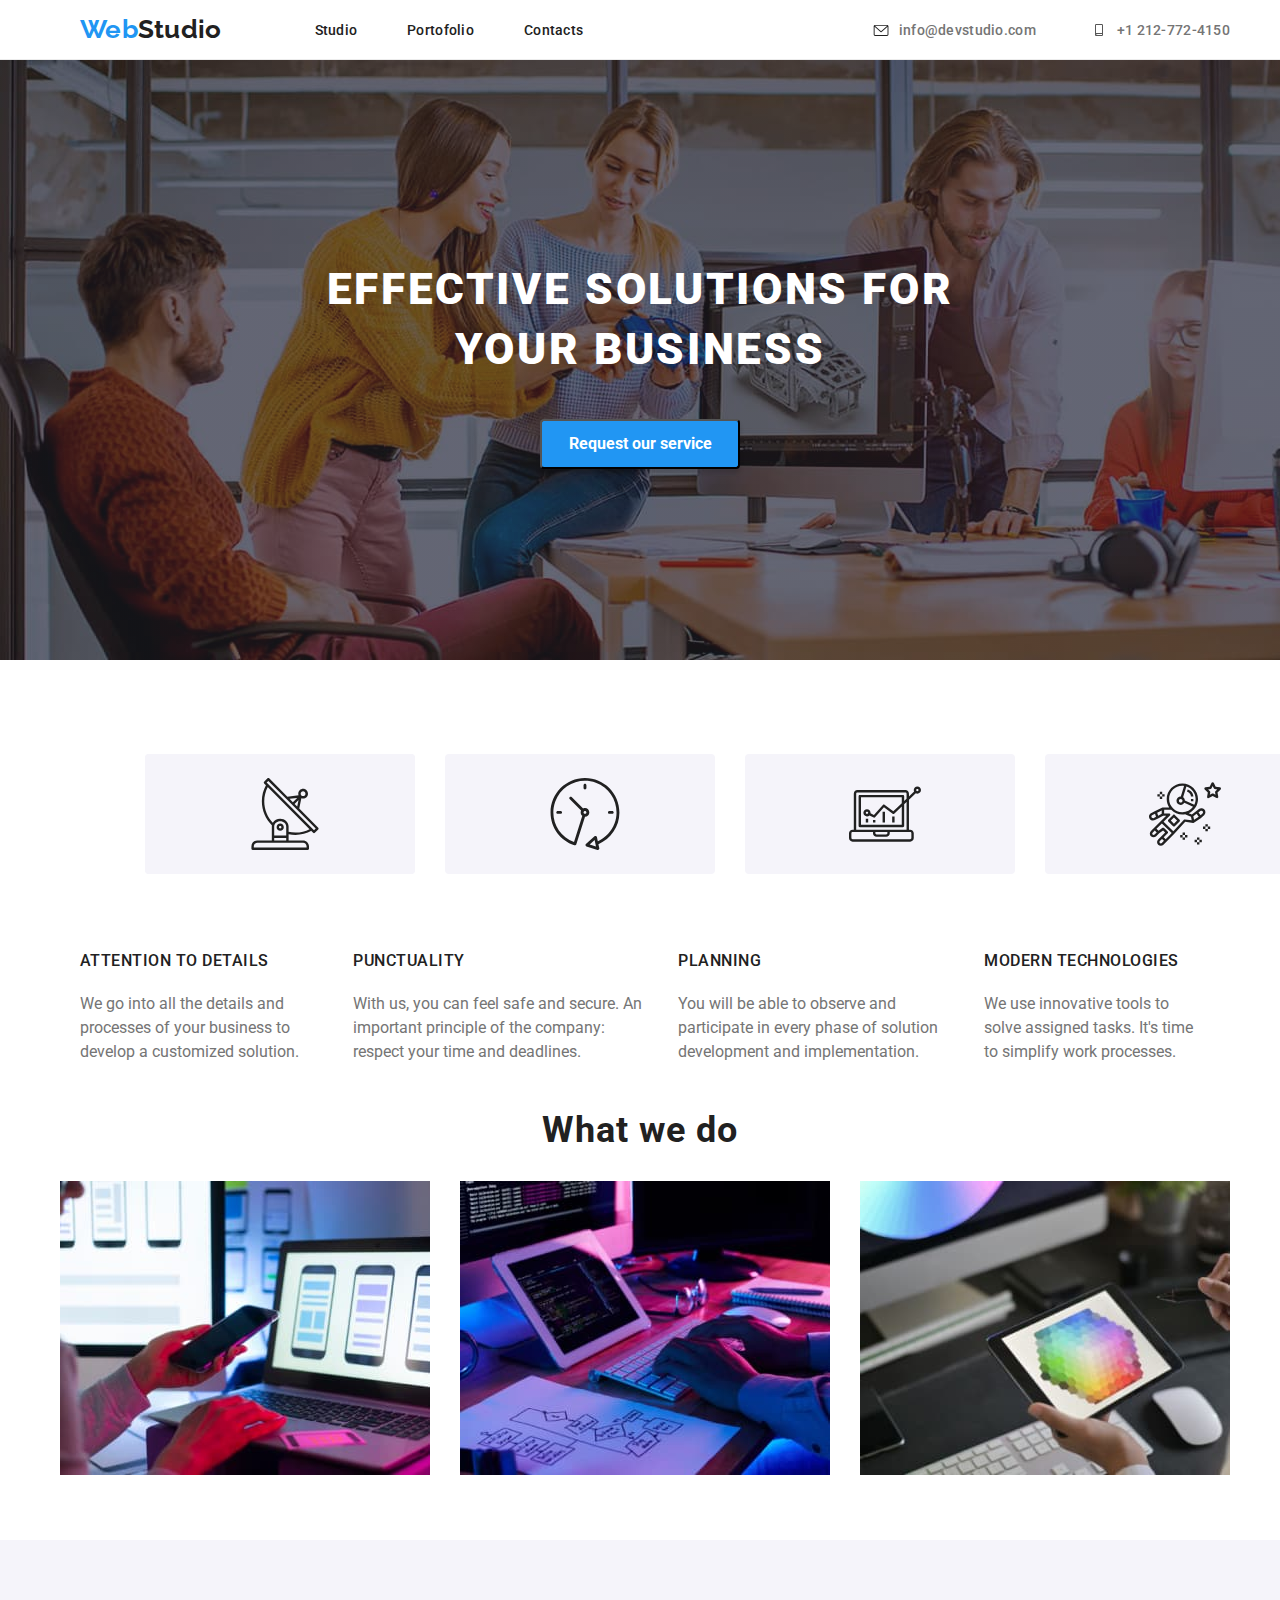
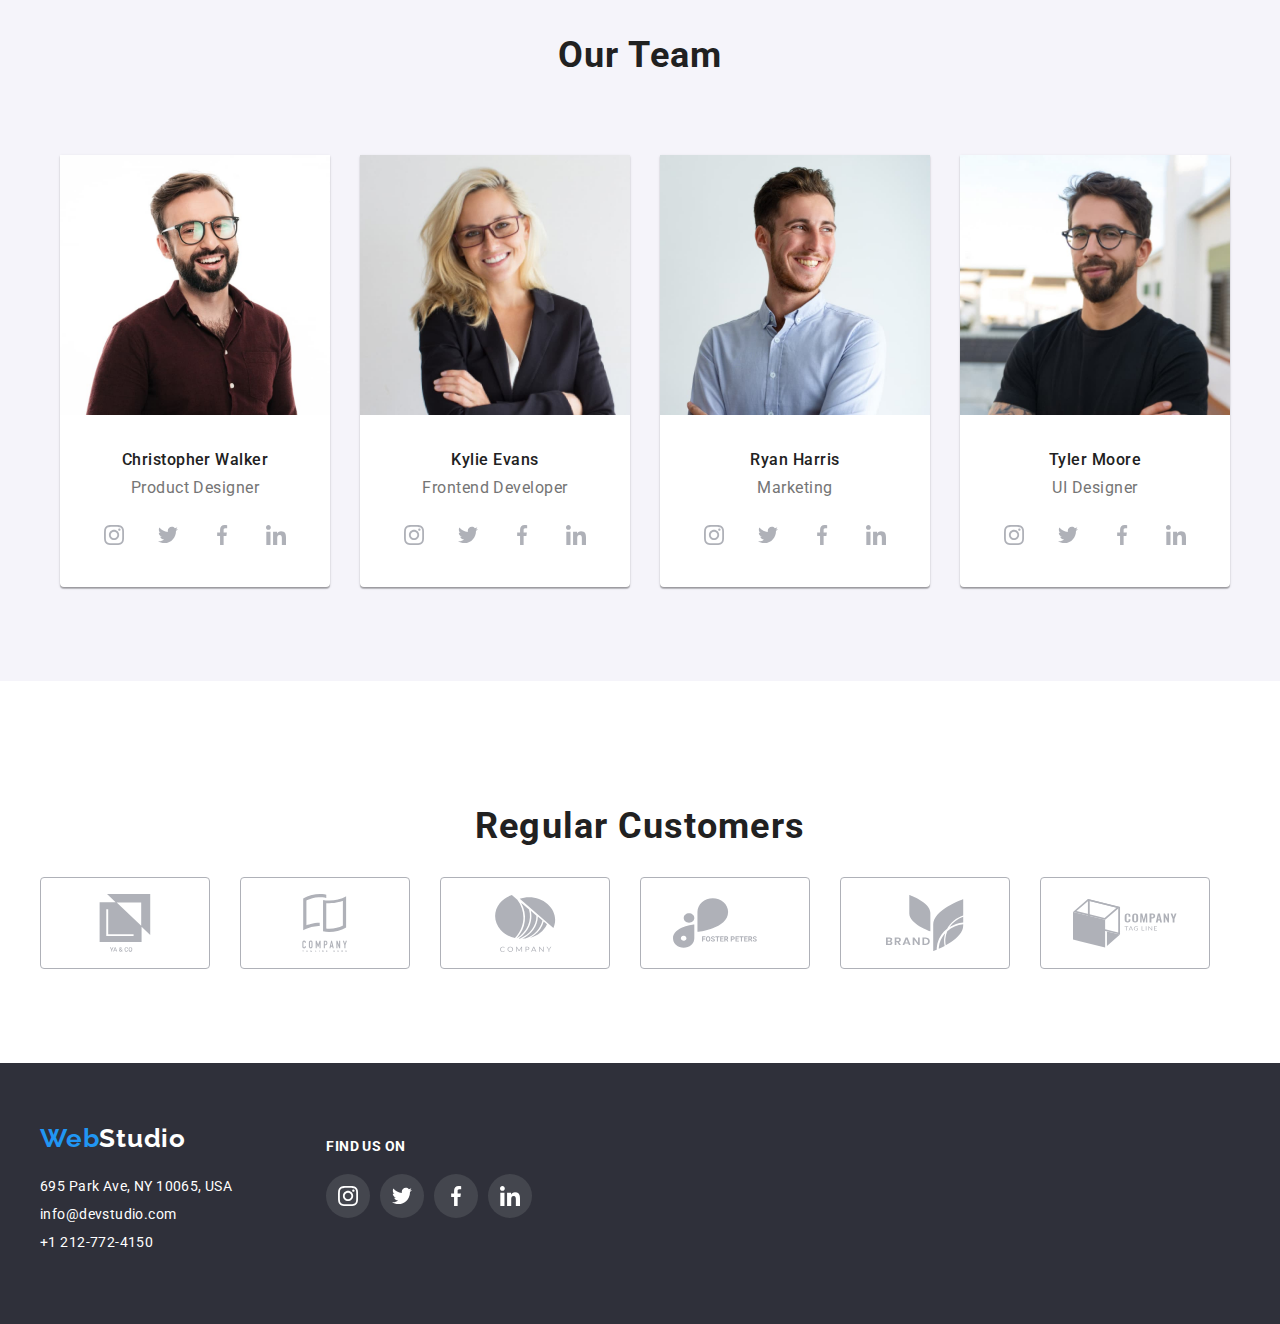
==== index.html @ 041dfe9b "Summary" ====
<!DOCTYPE html>
<html lang="en">

<head>
    <meta charset="UTF-8">
    <meta http-equiv="X-UA-Compatible" content="IE=edge">
    <meta name="viewport" content="width=device-width, initial-scale=1.0">
    <title>WebStudio</title>
    <link rel="stylesheet"
        href="https://cdnjs.cloudflare.com/ajax/libs/modern-normalize/1.1.0/modern-normalize.min.css" />
    <link rel="stylesheet" href="css/style.css">
</head>

<body>
    <header class="global-header">
        <div class="container">
            <nav class="nav-navigation">
                <div>
                    <ul class="section-header">
                        <li> <a class="logo" href="index.html"><span class="global-logo">Web</span>Studio</a>
                        </li>
                        <li><a class="nav-section" href="index.html" link="http://127.0.0.1:5500/index.html">Studio</a>
                        </li>
                        <li><a class="nav-section" href="portofolio.html"
                                link="http://127.0.0.1:5500/portofolio.html">Portofolio</a></li>
                        <li><a class="nav-section" href="contacts.html">Contacts</a></li>
                    </ul>
                </div>
                <div class="contact-section">
                    <ul class="section-header-info">
                        <li>
                            <svg class="header-svg">
                                <use href="./symbol-defs.svg#icon-envelope"></use>
                            </svg>
                        </li>
                        <li><a class="nav-contact" href="maito:info@devstudio.com">info@devstudio.com</a></li>
                        <li class="telephone">
                            <svg class="header-svg">
                                <use href="./symbol-defs.svg#icon-smartphone">
                                </use>
                            </svg>
                        </li>
                        <li><a class="nav-contact" href="tel:+12127724150">+1 212-772-4150</a></li>
                    </ul>
                </div>
            </nav>
        </div>


    </header>
    <main>
        <section class="hero-section">
            <div class="container">
                <h1 class="header-title">EFFECTIVE SOLUTIONS FOR YOUR BUSINESS</h1>
                <button class="btn">Request our service</button>

            </div>
        </section>
        <section>
            <div>
                <ul class="symbol-list-ul">
                    <div class="symbol-list">
                        <li class="symbol">
                            <svg>
                                <use href="./symbol-defs.svg#icon-antenna-1"></use>
                            </svg>
                    </div>
                    </li>
                    <div class="symbol-list">
                        <li class="symbol">
                            <svg>
                                <use href="./symbol-defs.svg#icon-clock-1"></use>
                            </svg>
                    </div>
                    </li>
                    <div class="symbol-list">
                        <li class="symbol">
                            <svg>
                                <use href="./symbol-defs.svg#icon-diagram-1"></use>
                            </svg>
                    </div>
                    </li>
                    <div class="symbol-list">
                        <li class="symbol">
                            <svg>
                                <use href="./symbol-defs.svg#icon-astronaut-1"></use>
                            </svg>
                    </div>
                    </li>
                </ul>
            </div>
            <div class="container">
                <ul class="section-list">
                    <li>
                        <h4>ATTENTION TO DETAILS</h4>
                        <p>We go into all the details and processes of your business to develop a customized
                            solution.
                        </p>

                    </li>
                    <li>

                        <h4>PUNCTUALITY</h4>
                        <p>With us, you can feel safe and secure. An important principle of the company: respect your
                            time
                            and deadlines.</p>
                    </li>
                    <li>

                        <h4>PLANNING</h4>
                        <p>You will be able to observe and participate in every phase of solution development and
                            implementation.</p>
                    </li>
                    <li>

                        <h4>MODERN TECHNOLOGIES</h4>
                        <p>We use innovative tools to solve assigned tasks. It's time to simplify work processes.</p>

                    </li>
                </ul>
            </div>

        </section>
        <section class="section section-photo">
            <div class="container">
                <h2 class="main-section">What we do</h2>
                <ul class="photo-section">
                    <li><img width="370" height="294" src="images/hwphoto (1).jpg" alt="poza laptop"></li>
                    <li><img width="370" height="294" src="images/hwphoto (2).jpg" alt="laptop munca"></li>
                    <li><img width="370" height="294" src="images/hwphoto (3).jpg" alt="culori laptop"></li>
                </ul>
            </div>
        </section>

        <section class="section section-team">
            <div class="container">
                <h2 class="main-section-title team-title">Our Team</h2>
                <ul class="cards">
                    <li>
                        <div class="card">
                            <img class="team-pictures" src="images/photosectionsec1 (1).jpg" alt="team member"
                                width:270px height:260px; />
                            <h4 class="card-title">Christopher Walker</h4>
                            <p class="card-text">Product Designer</p>
                            <div class="bluehover">
                                <a href="https://www.instagram.com" class="social-footer" aria-label="Instagram">
                                    <svg>
                                        <use href="./symbol-defs.svg#icon-instagram-2"></use>
                                    </svg>
                                </a>
                                <a href="https://www.twitter.com" class="social-footer" aria-label="Twitter">
                                    <svg>
                                        <use href="./symbol-defs.svg#icon-twitter-1"></use>
                                    </svg>
                                </a>
                                <a href="https://www.facebook.com" class="social-footer" aria-label="Facebook">
                                    <svg>
                                        <use href="./symbol-defs.svg#icon-facebook-1"></use>
                                    </svg>
                                </a>
                                <a href="https://www.linkedin.com" class="social-footer" aria-label="LinkedIn">
                                    <svg>
                                        <use href="./symbol-defs.svg#icon-linkedin-1"></use>
                                    </svg>
                                </a>
                            </div>
                        </div>
                    </li>
                    <li>
                        <div class="card">
                            <img class="team-pictures" src="images/photosecondsec2 (1).jpg" alt="team member"
                                width:270px height:260px; />
                            <h4 class="card-title">Kylie Evans</h4>
                            <p class="card-text">Frontend Developer</p>
                            <div class="bluehover">
                                <a href="https://www.instagram.com" class="social-footer" aria-label="Instagram">
                                    <svg>
                                        <use href="./symbol-defs.svg#icon-instagram-2"></use>
                                    </svg>
                                </a>
                                <a href="https://www.twitter.com" class="social-footer" aria-label="Twitter">
                                    <svg>
                                        <use href="./symbol-defs.svg#icon-twitter-1"></use>
                                    </svg>
                                </a>
                                <a href="https://www.facebook.com" class="social-footer" aria-label="Facebook">
                                    <svg>
                                        <use href="./symbol-defs.svg#icon-facebook-1"></use>
                                    </svg>
                                </a>
                                <a href="https://www.linkedin.com" class="social-footer" aria-label="LinkedIn">
                                    <svg>
                                        <use href="./symbol-defs.svg#icon-linkedin-1"></use>
                                    </svg>
                                </a>
                            </div>
                        </div>
                    </li>

                    <li>
                        <div class="card">
                            <img class="team-pictures" src="images/photosecondsec3 (1).jpg" alt="team member"
                                width:270px height:260px; />
                            <h4 class="card-title">Ryan Harris</h4>
                            <p class="card-text">Marketing</p>
                            <div class="bluehover">
                                <a href="https://www.instagram.com" class="social-footer" aria-label="Instagram">
                                    <svg>
                                        <use href="./symbol-defs.svg#icon-instagram-2"></use>
                                    </svg>
                                </a>
                                <a href="https://www.twitter.com" class="social-footer" aria-label="Twitter">
                                    <svg>
                                        <use href="./symbol-defs.svg#icon-twitter-1"></use>
                                    </svg>
                                </a>
                                <a href="https://www.facebook.com" class="social-footer" aria-label="Facebook">
                                    <svg>
                                        <use href="./symbol-defs.svg#icon-facebook-1"></use>
                                    </svg>
                                </a>
                                <a href="https://www.linkedin.com" class="social-footer" aria-label="LinkedIn">
                                    <svg>
                                        <use href="./symbol-defs.svg#icon-linkedin-1"></use>
                                    </svg>
                                </a>
                            </div>
                        </div>
                    </li>
                    <li>
                        <div class="card">
                            <img class="team-pictures" src="images/photosecondsec4 (1).jpg" alt="team member"
                                width:270px height:260px; />
                            <h4 class="card-title">Tyler Moore</h4>
                            <p class="card-text">UI Designer</p>
                            <div class="bluehover">
                                <a href="https://www.instagram.com" class="social-footer" aria-label="Instagram">
                                    <svg>
                                        <use href="./symbol-defs.svg#icon-instagram-2"></use>
                                    </svg>
                                </a>
                                <a href="https://www.twitter.com" class="social-footer" aria-label="Twitter">
                                    <svg>
                                        <use href="./symbol-defs.svg#icon-twitter-1"></use>
                                    </svg>
                                </a>
                                <a href="https://www.facebook.com" class="social-footer" aria-label="Facebook">
                                    <svg>
                                        <use href="./symbol-defs.svg#icon-facebook-1"></use>
                                    </svg>
                                </a>
                                <a href="https://www.linkedin.com" class="social-footer" aria-label="LinkedIn">
                                    <svg>
                                        <use href="./symbol-defs.svg#icon-linkedin-1"></use>
                                    </svg>
                                </a>
                            </div>
                        </div>
                    </li>
                </ul>
            </div>
        </section>
        <section class="section-regular-customers">
            <div class="container">
                <h2 class="main-section">Regular Customers</h2>
                <div class="box">
                    <div> <svg class="svg-section">
                            <use href="./symbol-defs.svg#icon-company1"></use>
                        </svg></div>
                    <div><svg class="svg-section">
                            <use href="./symbol-defs.svg#icon-company2"></use>
                        </svg></div>
                    <div><svg class="svg-section">
                            <use href="./symbol-defs.svg#icon-company3"></use>
                        </svg></div>
                    <div><svg class="svg-section">
                            <use href="./symbol-defs.svg#icon-company4"></use>
                        </svg></div>
                    <div><svg class="svg-section">
                            <use href="./symbol-defs.svg#icon-company5"></use>
                        </svg></div>
                    <div><svg class="svg-section">
                            <use href="./symbol-defs.svg#icon-company6"></use>
                        </svg></div>
                </div>
            </div>

        </section>
    </main>
    <footer>
        <div class="container">
            <div class="footer-divide">
                <div>
                    <a class="logo-footer" href="index.html"><span class="global-logo">Web</span>Studio</a>
                    <address class="footer-section">
                        <ul class="footer-ul">
                            <li class="address"><a class="footer-section" href=" 695 Park Ave, NY 10065, USA">695 Park
                                    Ave, NY 10065, USA</a>
                            </li>
                            <li class="mail"><a class="footer-section"
                                    href="maito:info@devstudio.com">info@devstudio.com</a>
                            </li>
                            <li class="number"><a class="footer-section" href="tel:+12127724150">+1 212-772-4150</a>
                            </li>
                        </ul>
                    </address>
                </div>
                <div class="right-footer">
                    <h5>Find us on</h5>
                    <div class="footer-social-links">
                        <a href="https://www.instagram.com" class="social-footer" aria-label="Instagram">
                            <svg>
                                <use href="./symbol-defs.svg#icon-instagram-2"></use>
                            </svg>
                        </a>
                        <a href="https://www.twitter.com" class="social-footer" aria-label="Twitter">
                            <svg>
                                <use href="./symbol-defs.svg#icon-twitter-1"></use>
                            </svg>
                        </a>
                        <a href="https://www.facebook.com" class="social-footer" aria-label="Facebook">
                            <svg>
                                <use href="./symbol-defs.svg#icon-facebook-1"></use>
                            </svg>
                        </a>
                        <a href="https://www.linkedin.com" class="social-footer" aria-label="LinkedIn">
                            <svg>
                                <use href="./symbol-defs.svg#icon-linkedin-1"></use>
                            </svg>
                        </a>
                    </div>
                </div>
            </div>
        </div>
    </footer>
</body>

</html>
---- css/style.css ----
@import url("https://fonts.googleapis.com/css2?family=Montserrat:wght@400;700&family=Raleway:wght@400;500;700;900&display=swap");
@import url("https://fonts.googleapis.com/css2?family=Montserrat:wght@400;700&family=Roboto:wght@400;500;700;900&display=swap");

:root {
  --link-color: #2196f3;
  --heading-color: #212121;
  --text-color: #ffffff;
  --alternative-color: #2f3031;
  --logo-font-family: "Raleway", sans-serif;
}

/* Header css */

.global-header {
  display: flex;
  border-bottom: 1px solid #ececec;
}
.container {
  width: 1200px;
  margin: auto;
}
.nav-navigation {
  margin-top: 24;
  margin-bottom: 25;
  display: flex;
  justify-content: space-between;
  align-items: center;
}
.section-header {
  display: flex;
  align-items: center;
}
.logo {
  font-family: var(--logo-font-family);
  font-style: normal;
  font-weight: 700;
  font-size: 26px;
  line-height: 31px;
  margin-right: 93px;
  margin-top: 24;
  margin-bottom: 25;
}

.global-logo {
  color: #2196f3;
}
nav {
  font-family: "Roboto" sans-serif;
  font-style: normal;
  font-weight: 500;
  font-size: 14px;
  line-height: 16px;
  letter-spacing: 0.02em;
  color: var(--heading-color);
}
.nav-section:hover {
  color: var(--link-color);
}
.nav-section {
  margin-top: 24;
  margin-bottom: 25;
  font-family: "Roboto";
  font-size: 14px;
  font-weight: 500;
  line-height: 16px;
  letter-spacing: 0.02em;
  text-align: left;
}
.nav-contact {
  color: #757575;
  font-family: "Roboto";
  font-style: normal;
  font-weight: 500;
  font-size: 14px;
  line-height: 16px;
  letter-spacing: 0.02em;
}
.nav-contact:hover {
  color: var(--link-color);
}

.section-header-info {
  display: flex;
  align-items: center;
}
.hero-section {
  background-color: var(--alternative-color);
  font-family: "Roboto";
  font-style: normal;
  color: var(--text-color);
  margin: 0;
  height: 600px;
  padding-top: 10px;
  background: linear-gradient(rgba(47, 48, 58, 0.4), rgba(47, 48, 58, 0.4)),
    url(/images/main-photo.jpg);
  max-width: 1600px;
}

.section-header li + li {
  margin-right: 50px;
}
.header-title {
  display: flex;
  justify-content: center;
  font-weight: 900;
  font-size: 44px;
  line-height: 60px;
  text-align: center;
  letter-spacing: 0.06em;
  text-transform: uppercase;
  padding-top: 160px;
  margin-left: 250px;
  margin-right: 250px;
  margin-bottom: 0;
}

body {
  margin: 0;
}

.contact-section li {
  padding-right: 10px;
}
.section-title {
}
.section-button {
  justify-content: center;
}
.section-button {
  align-self: baseline;
}

.card {
  background-color: white;
  box-shadow: 0px 1px 3px rgba(0, 0, 0, 0.12), 0px 1px 1px rgba(0, 0, 0, 0.14),
    0px 2px 1px rgba(0, 0, 0, 0.2);
  border-radius: 0px 0px 4px 4px;
  margin-right: 30px;
  margin-bottom: 94px;
}

.card-title {
  display: flex;
  justify-content: center;
  margin-top: 30px;
  margin-bottom: 0;
  font-size: 16px;
  letter-spacing: 0.03em;
  font-weight: 500;
  font-family: "Roboto";
}
.card-text {
  display: flex;
  justify-content: center;
  margin-top: 10px;
  font-size: 16px;
  letter-spacing: 0.03em;
  font-weight: 400;
  font-family: "Roboto";
}

.btn {
  font-family: "Roboto";
  font-style: normal;
  font-family: var(--text-font-family);
  background-color: var(--link-color);
  color: var(--text-color);
  font-size: 16px;
  font-weight: 700;
  cursor: pointer;
  box-shadow: 0px 4px 4px rgba(0, 0, 0, 0.15);
  border-radius: 4px;
  width: 200px;
  height: 50px;
  margin: 40px auto 210px 500px;
}

.btn-section:hover {
  color: var(--text-color);
  font-family: "Roboto";
  font-style: normal;
  font-weight: 500;
  font-size: 16px;
  text-align: center;
  letter-spacing: 0.03em;
  border: 0;
  cursor: pointer;
  background-color: var(--link-color);
  box-shadow: 0px 3px 1px rgba(0, 0, 0, 0.1), 0px 1px 2px rgba(0, 0, 0, 0.08),
    0px 2px 2px rgba(0, 0, 0, 0.12);
  border-radius: 4px;
}
a {
  color: var(--heading-color);
  text-decoration: none;
}

h2 {
  color: var(--heading-color);
  font-family: "Roboto";
  font-style: normal;
  font-weight: 700;
  font-size: 36px;
  line-height: 42px;
  letter-spacing: 0.03em;
}
h3 {
  font-family: "Roboto" sans-serif;
  font-style: normal;
  font-weight: 700;
  font-size: 18px;
  line-height: 36px;
  letter-spacing: 0.06em;
  color: var(--heading-color);
}

h4 {
  color: var(--heading-color);
  font-family: "Roboto";
  font-style: normal;
  font-weight: 500;
  font-size: 16px;
  line-height: 19px;
  letter-spacing: 0.03em;
}
.section-list {
  display: flex;
  font-family: "Roboto";
  font-style: normal;
  font-weight: 400;
  line-height: 24px;
  padding-top: 40px;
  justify-content: center;
}
.section-list li {
  padding-right: 30px;
}
.photo-section {
  display: flex;
  justify-content: center;
  padding-bottom: 30px;
}
.photo-section li {
  padding-right: 30px;
}
.main-section {
  text-align: center;
}
p {
  color: #757575;
}
ul {
  list-style-type: none;
}

.team-pictures {
  width: 270px;
  height: 260px;
}
.section-team {
  background-color: #f5f4fa;
}
.main-section-title {
  text-align: center;
  font-weight: 700;
  font-size: 36px;
  letter-spacing: 0.03em;
  padding-top: 94px;
  padding-bottom: 50px;
}
.team-title {
  padding-bottom: 50px;
}
.cards {
  display: flex;
  justify-content: center;
  margin: 0;
}
/* Footer index.html*/

footer {
  background-color: #2f303a;
  color: var(--text-color);
}

.footer-section {
  font-family: var(--text-color);
  font-style: normal;
  font-weight: 400;
  font-size: 14px;
  line-height: 16px;
  letter-spacing: 0.03em;
  color: var(--text-color);
}
.footer-section:hover {
  color: #2196f3;
  color: var(--link-color);
}

.logo-footer {
  color: var(--text-color);
  font-family: var(--logo-font-family);
  font-size: 26px;
  font-weight: 700;
  line-height: 31px;
  letter-spacing: 0.03em;
  display: flex;
  padding-top: 60px;
  padding-bottom: 10px;
}

.footer-ul {
  padding-left: 0;
}
.right-footer {
  display: flex;
  flex-direction: column;
  margin-top: 75px;
  margin-left: 94px;
}
h5 {
  display: flex;
  font-family: "Roboto";
  font-style: normal;
  font-weight: 700;
  font-size: 14px;
  line-height: 16px;
  letter-spacing: 0.03em;
  text-transform: uppercase;
  color: #ffffff;
  margin-top: 0;
  margin-bottom: 20px;
}
.footer-social-links {
  display: flex;
  gap: 10px;
  justify-content: center;
  padding-bottom: 30px;
}
.footer-social-links svg {
  width: 20px;
  height: 20px;
}
.footer-social-links a {
  color: #fff;
  background-color: #44464e;
  display: flex;
  justify-content: center;
  align-items: center;
  width: 44px;
  height: 44px;
  border-radius: 100px;
}
.footer-social-links a:hover,
.footer-social-links a:focus {
  color: #fff;
  cursor: pointer;
  background: #2196f3;
}
.footer-divide {
  display: flex;
}
.address {
  font-family: "Roboto";
  font-style: normal;
  font-weight: 400;
  padding-bottom: 12px;
  padding-left: 0;
}
.address:focus {
  color: var(--link-color);
}
.mail {
  font-family: "Roboto";
  font-style: normal;
  font-weight: 400;
  padding-bottom: 12px;
}
.number {
  font-family: "Roboto";
  font-style: normal;
  font-weight: 400;
  padding-bottom: 60px;
}

/* Portofolio css */

.button {
  position: absolute;
  top: 61%;
  left: 42.5%;
  font-family: "Roboto";
  font-style: normal;
  font-weight: 700;
  font-size: 16px;
  line-height: 30px;
  padding-top: 10px;
  padding-bottom: 10px;
  padding-left: 20px;
  padding-right: 19px;
  letter-spacing: 0.06em;
  color: #ffffff;
  background: #2196f3;
}
.buttons li {
  margin: 10px;
}
.btn-section {
  cursor: pointer;
  width: 96px;
  height: 38px;
  font-family: "Roboto";
  font-style: normal;
  font-weight: 500;
  font-size: 16px;
  text-align: center;
  letter-spacing: 0.03em;
  border: 0;
  border-radius: 4px;
}

.buttons {
  display: flex;
  text-align: center;
  margin-left: 250px;
  margin-right: 250px;
  justify-content: center;
  padding-top: 100px;
  padding-bottom: 56px;
}

.cards-portofolio {
  padding-bottom: 94px;
  display: flex;
  flex-wrap: wrap;
  padding-inline-start: 0;
}

.card-portofolio {
  background: #ffffff;
  border: 1px solid #eeeeee;
  width: 370px;
  height: 404px;
}
.card-portofolio:hover {
  box-shadow: 0px 1px 1px rgba(0, 0, 0, 0.12), 0px 4px 4px rgba(0, 0, 0, 0.06),
    1px 4px 6px rgba(0, 0, 0, 0.16);
  cursor: pointer;
}
.cards-portofolio li {
  margin-bottom: 20px;
  margin-right: 20px;
}
.crd-title-portofolio {
  font-family: "Roboto";
  font-style: normal;
  font-weight: 700;
  font-size: 18px;
  line-height: 36px;
  letter-spacing: 0.06em;
  color: #212121;
  margin-left: 24px;
  margin-bottom: 0;
}

.crd-text-portofolio {
  font-family: "Roboto";
  font-style: normal;
  font-weight: 400;
  font-size: 16px;
  letter-spacing: 0.03em;
  color: #757575;
  margin-left: 24px;
  margin-top: 10px;
}

/* Icons header and main */

.box {
  display: flex;
  gap: 30px;
  height: 92px;
  width: 170px;
  left: 415px;
  top: 2493px;
  border-radius: 4px;
}
.svg-section {
  width: 170px;
  height: 92px;
  padding: 16px 32px;
  border: 1px solid #afb1b8;
  border-radius: 4px;
  color: #afb1b8;
  box-sizing: border-box;
}
.svg-section:hover {
  color: #2196f3;
  border: 1px solid #2196f3;
}
.section-regular-customers {
  padding-top: 94px;
  padding-bottom: 94px;
}
.symbol-list {
  display: flex;
  flex-direction: row;
  padding-inline-start: 0;
  width: 270px;
  height: 120px;
  background: #f5f4fa;
  border-radius: 4px;
  gap: 30px;
}
.symbol {
  display: flex;
  transform: scale(0.6);
  margin-left: -10px;
  color: #212121;
}
use:hover {
  color: #2196f3;
}
.symbol-list-ul {
  display: flex;
  padding-inline-start: 0;
  width: 270px;
  height: 120px;
  background: #f5f4fa;
  border-radius: 4px;
  gap: 30px;
  margin-left: 145px;
}
.symbol-list {
  display: flex;
  flex-direction: row;
  padding-inline-start: 0;
  width: 270px;
  height: 120px;
  background: #f5f4fa;
  border-radius: 4px;
  gap: 30px;
}
.symbol {
  display: flex;
  transform: scale(0.6);
  margin-left: -10px;
  color: #212121;
}

.symbol-list-ul {
  display: flex;
  flex-direction: row;
  padding-inline-start: 0;
  width: 270px;
  height: 120px;
  background: #f5f4fa;
  border-radius: 4px;
  gap: 30px;
  margin-left: 145px;
  margin-top: 94px;
}
.header-svg {
  display: flex;
  width: 16px;
  height: 12px;
  margin-left: 5px;
  color: #212121;
}

.bluehover a {
  color: #afb1b8;
  background-color: #ffffff;
  display: flex;
  justify-content: center;
  align-items: center;
  width: 44px;
  height: 44px;
  border-radius: 100px;
}
.bluehover a:hover,
.bluehover a:focus {
  color: #fff;
  cursor: pointer;
  background: #2196f3;
}
.bluehover svg {
  width: 20px;
  height: 20px;
}
.bluehover {
  display: flex;
  gap: 10px;
  justify-content: center;
  padding-bottom: 30px;
}
.telephone {
  margin-left: 40px;
}
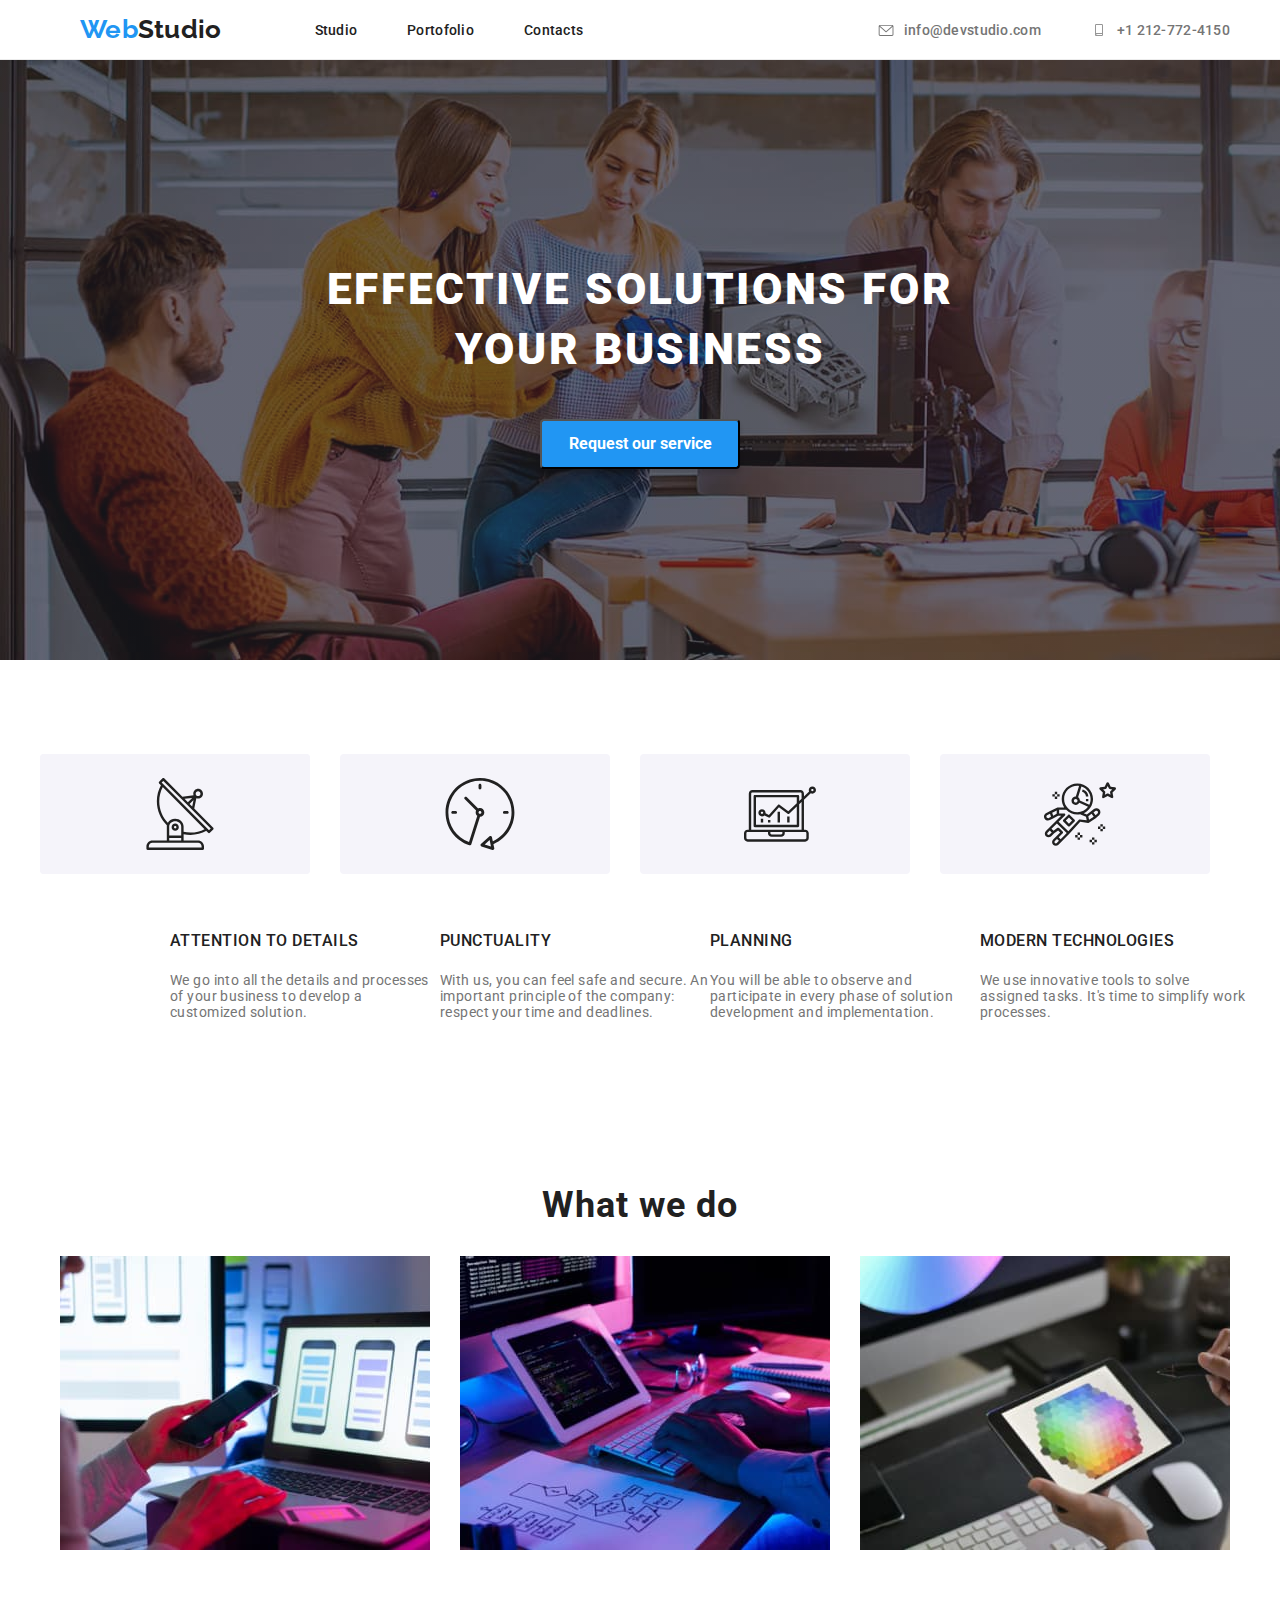
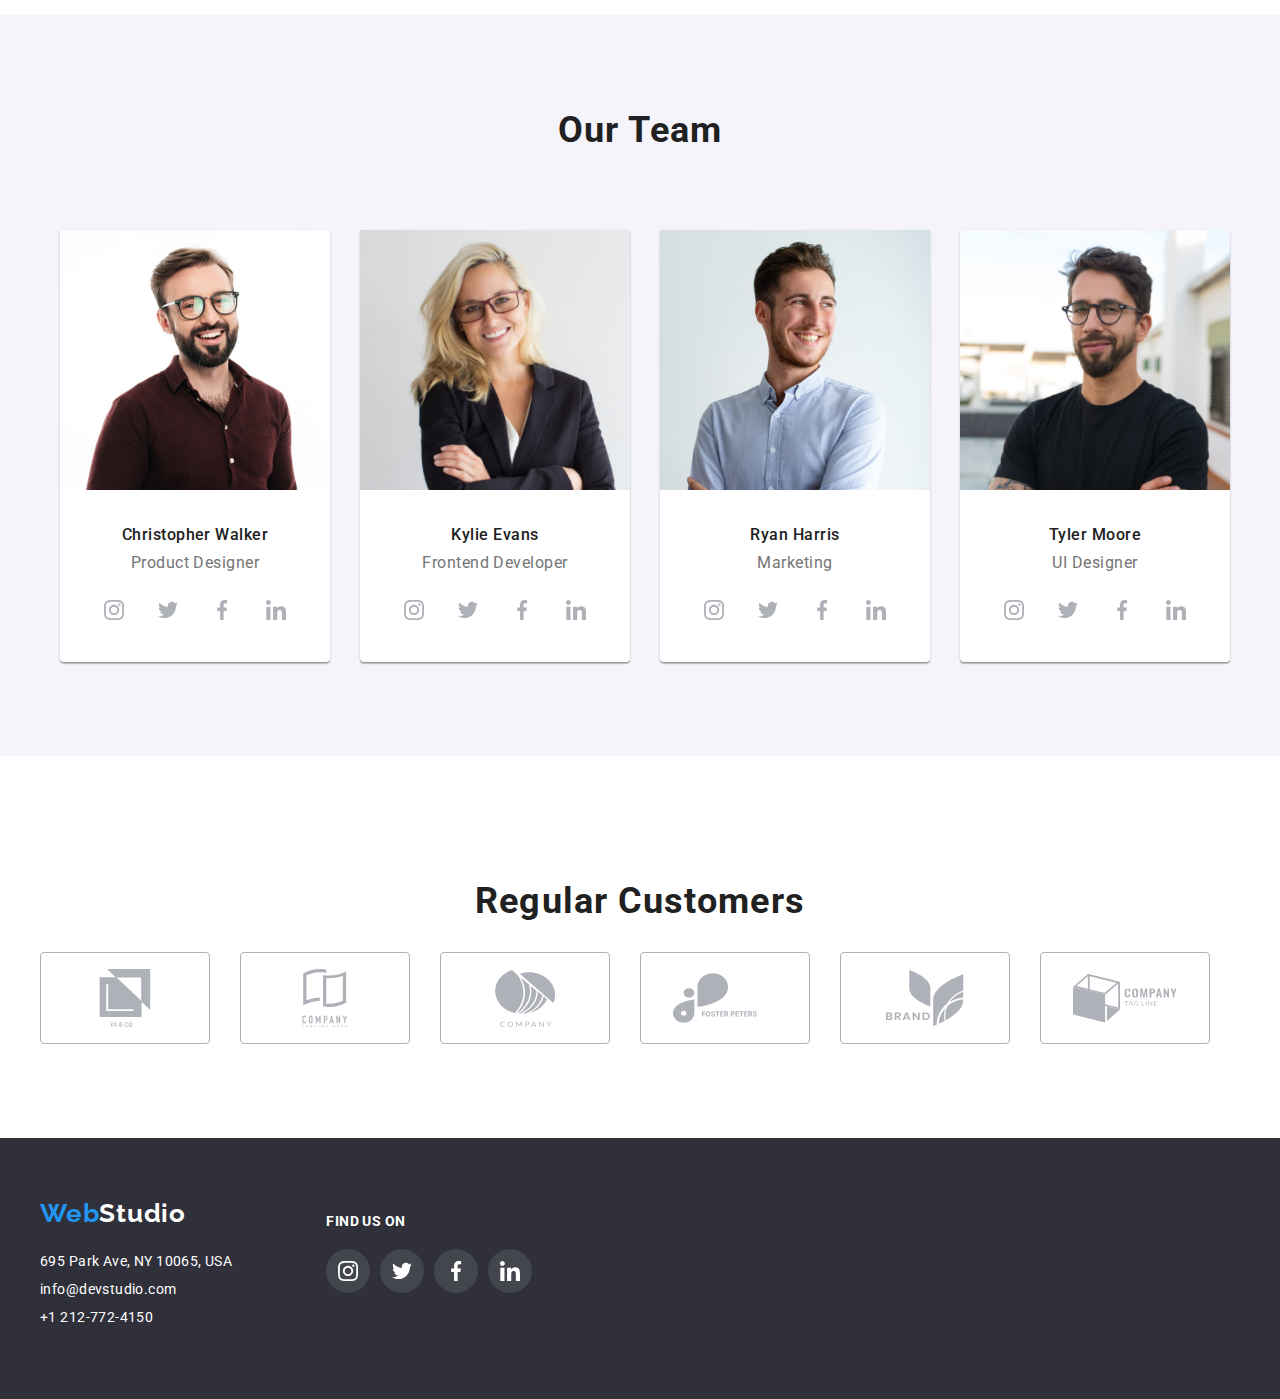
==== commit c9b9e2a7: "Summary" ====
--- a/index.html
+++ b/index.html
@@ -28,36 +28,41 @@
                 </div>
                 <div class="contact-section">
                     <ul class="section-header-info">
+
                         <li>
-                            <svg class="header-svg">
-                                <use href="./symbol-defs.svg#icon-envelope"></use>
-                            </svg>
+                            <a class="mailto" href="maito:info@devstudio.com">info@devstudio.com
+                                <svg class="header-svg">
+                                    <use href="./symbol-defs.svg#icon-envelope"></use>
+                                </svg>
+                            </a>
+
+
                         </li>
-                        <li><a class="nav-contact" href="maito:info@devstudio.com">info@devstudio.com</a></li>
-                        <li class="telephone">
-                            <svg class="header-svg">
-                                <use href="./symbol-defs.svg#icon-smartphone">
-                                </use>
-                            </svg>
+
+                        <li>
+
+                            <a class="telephone" href="tel:+12127724150">+1 212-772-4150
+                                <svg class="header-svg">
+                                    <use href=" ./symbol-defs.svg#icon-smartphone">
+                                    </use>
+                                </svg>
+                            </a>
+
                         </li>
-                        <li><a class="nav-contact" href="tel:+12127724150">+1 212-772-4150</a></li>
                     </ul>
                 </div>
             </nav>
         </div>
-
-
     </header>
     <main>
         <section class="hero-section">
             <div class="container">
                 <h1 class="header-title">EFFECTIVE SOLUTIONS FOR YOUR BUSINESS</h1>
                 <button class="btn">Request our service</button>
-
             </div>
         </section>
         <section>
-            <div>
+            <div class="container">
                 <ul class="symbol-list-ul">
                     <div class="symbol-list">
                         <li class="symbol">
@@ -88,12 +93,13 @@
                     </div>
                     </li>
                 </ul>
-            </div>
-            <div class="container">
+
                 <ul class="section-list">
+
                     <li>
                         <h4>ATTENTION TO DETAILS</h4>
-                        <p>We go into all the details and processes of your business to develop a customized
+                        <p class="item-text">We go into all the details and processes of your business to develop a
+                            customized
                             solution.
                         </p>
 
@@ -101,20 +107,23 @@
                     <li>
 
                         <h4>PUNCTUALITY</h4>
-                        <p>With us, you can feel safe and secure. An important principle of the company: respect your
+                        <p class="item-text">With us, you can feel safe and secure. An important principle of the
+                            company: respect your
                             time
                             and deadlines.</p>
                     </li>
                     <li>
 
                         <h4>PLANNING</h4>
-                        <p>You will be able to observe and participate in every phase of solution development and
+                        <p class="item-text">You will be able to observe and participate in every phase of solution
+                            development and
                             implementation.</p>
                     </li>
                     <li>
 
                         <h4>MODERN TECHNOLOGIES</h4>
-                        <p>We use innovative tools to solve assigned tasks. It's time to simplify work processes.</p>
+                        <p class="item-text">We use innovative tools to solve assigned tasks. It's time to simplify work
+                            processes.</p>
 
                     </li>
                 </ul>
--- a/css/style.css
+++ b/css/style.css
@@ -26,9 +26,25 @@
   justify-content: space-between;
   align-items: center;
 }
+.nav-navigation a:hover {
+  color: #2196f3;
+}
 .section-header {
   display: flex;
   align-items: center;
+}
+.mailto {
+  font-family: "Roboto";
+  color: #757575;
+  display: flex;
+  flex-direction: row-reverse;
+  margin-right: 40px;
+}
+.telephone {
+  font-family: "Roboto";
+  color: #757575;
+  display: flex;
+  flex-direction: row-reverse;
 }
 .logo {
   font-family: var(--logo-font-family);
@@ -66,7 +82,10 @@
   letter-spacing: 0.02em;
   text-align: left;
 }
-.nav-contact {
+
+.section-header-info {
+  display: flex;
+  align-items: center;
   color: #757575;
   font-family: "Roboto";
   font-style: normal;
@@ -75,13 +94,12 @@
   line-height: 16px;
   letter-spacing: 0.02em;
 }
-.nav-contact:hover {
-  color: var(--link-color);
-}
-
-.section-header-info {
-  display: flex;
-  align-items: center;
+.section-hea li {
+  display: flex;
+}
+
+.section-header-info li:hover {
+  color: #2196f3;
 }
 .hero-section {
   background-color: var(--alternative-color);
@@ -93,7 +111,6 @@
   padding-top: 10px;
   background: linear-gradient(rgba(47, 48, 58, 0.4), rgba(47, 48, 58, 0.4)),
     url(/images/main-photo.jpg);
-  max-width: 1600px;
 }
 
 .section-header li + li {
@@ -115,11 +132,11 @@
 }
 
 body {
-  margin: 0;
 }
 
 .contact-section li {
   padding-right: 10px;
+  display: flex;
 }
 .section-title {
 }
@@ -228,13 +245,15 @@
   font-family: "Roboto";
   font-style: normal;
   font-weight: 400;
-  line-height: 24px;
-  padding-top: 40px;
-  justify-content: center;
-}
-.section-list li {
-  padding-right: 30px;
-}
+  padding-bottom: 94px;
+  padding-left: 130px;
+  padding-right: 150px;
+  padding-top: 20px;
+}
+.section-list li + li {
+  gap: 30px;
+}
+
 .photo-section {
   display: flex;
   justify-content: center;
@@ -248,6 +267,16 @@
 }
 p {
   color: #757575;
+}
+
+.item-text {
+  font-family: "Roboto";
+  font-style: normal;
+  font-weight: 400;
+  font-size: 14px;
+  letter-spacing: 0.03em;
+  width: 270px;
+  height: 75px;
 }
 ul {
   list-style-type: none;
@@ -529,7 +558,6 @@
   background: #f5f4fa;
   border-radius: 4px;
   gap: 30px;
-  margin-left: 145px;
 }
 .symbol-list {
   display: flex;
@@ -557,15 +585,14 @@
   background: #f5f4fa;
   border-radius: 4px;
   gap: 30px;
-  margin-left: 145px;
   margin-top: 94px;
 }
 .header-svg {
   display: flex;
   width: 16px;
   height: 12px;
-  margin-left: 5px;
-  color: #212121;
+  margin-right: 10px;
+  margin-top: 2px;
 }
 
 .bluehover a {
@@ -594,6 +621,3 @@
   justify-content: center;
   padding-bottom: 30px;
 }
-.telephone {
-  margin-left: 40px;
-}
